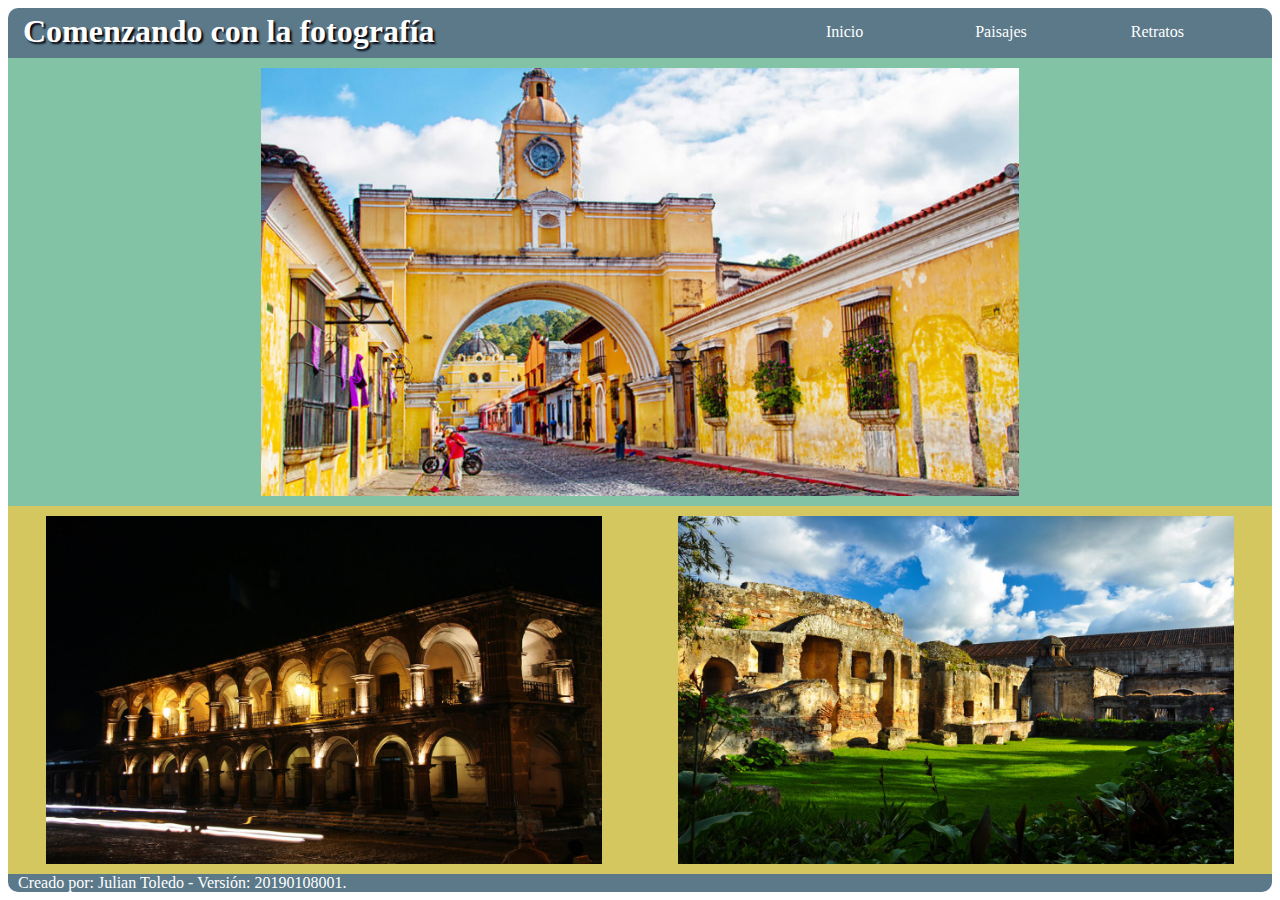
==== index.html @ 57a73812 "agregando efectos" ====
<html>
    <head>
      <meta charset="utf-8">
      <meta name="author" content="Julian Toledo"/>
      <meta name="description" content="Hoja de Vida"/>
      <meta name="language" content="es"/>
      <meta name="distribution" content="global"/>
      <meta name="keywords" content="Fotografía"/>
      <meta name="robots" content="all"/>
      <meta name="revisit-after" content="1 month"/>
      <title>Comenzando con la Fotografía</title>
      <link rel="stylesheet" href="css/estilos.css">
    </head>
    <body>
        <header>
            <div id="content_header">
                <div id="title">
                    <h1>Comenzando con la fotografía</h1>
                </div>
                <div id="menu_bar">
                    <a href="#" class="menu_option">Inicio</a>
                    <a href="#" class="menu_option">Paisajes</a>
                    <a href="#" class="menu_option">Retratos</a>
                </div>
            </div>
        </header>
        <section>
          <article>
            <div class="content_body01">
              <img id="main_image" src="img\antigua_guatemala_01.jpg" alt="Antigua Guatemala">
            </div>
          </article>
        </section>
        <section>
          <article>
            <div class="content_body02">
              <div class="image_content_01">
                <img id="image_02" class="image_02" src="img\antigua_guatemala_02.jpg" alt="Antigua Guatemala">
              </div>
              <div class="image_content_01">
                <img id="image_03" class="image_02" src="img\antigua_guatemala_03.jpg" alt="Antigua Guatemala">
              </div>
            </div>
          </article>
        </section>
        <footer>
            <p>Creado por: Julian Toledo - Versión: 20190108001.</p>
        </footer>
    </body>
</html>
---- css/estilos.css ----
﻿/*Versión: 20190108001*/
footer{
  background-color: #5b7989;
  border-radius: 0px 0px 10px 10px;
  Color: white;
}
h1{
  margin: 5px 0px 0px 15px;
  color: white;
  text-shadow: 2px 2px 2px #02010a;
}
p{
  margin: 0px 10px;
}
#content_header{
  height: 50px;
  background-color: #5b7989;
  border-radius: 10px 10px 0px 0px;
}
#title{
  margin: none;
  height: 50%;
  float: left;
}
#menu_bar{
  width: 40%;
  float: right;
}
#main_image{
  width: 60%;
  margin: 10px 20%;
}
.content_body01{
  background-color: #82c3a6;
}
.content_body02{
  background-color: #d5c75f;
  display: flex;
  flex-wrap:wrap;
}
.menu_option{
  text-decoration:none;
  text-align: center;
  color: white;
  float: left;
  padding: 15px;
  width: 25%;
  transition: box-shadow 0.2s, background-color 0.5s;
}
.menu_option:hover{
/*  margin: 1px;*/
  background-color: #82c3a6;
}
.image_content_01{
  width: 44%;
  margin: 10px 3%;
}
.image_02{
  width: 100%;
}
#image_02{
  transition: transform 0.5s;
  transform: rotate(0deg);
/*
  -webkit-transform: rotate(0deg); // IE 9
  -moz-transform: rotate(0deg); // Firefox
  -o-transform: rotate(0deg); // Safari and Chrome
  -ms-transform: rotate(0deg); // Opera
  -webkit-transition: all 500ms ease-in-out; // IE 9
  -moz-transition: all 500ms ease-in-out; // Firefox
  -ms-transition: all 500ms ease-in-out; // Safari and Chrome
  -o-transition: all 500ms ease-in-out; // Opera
*/
}
#image_02:hover{
  transform: rotate(-10deg);
}
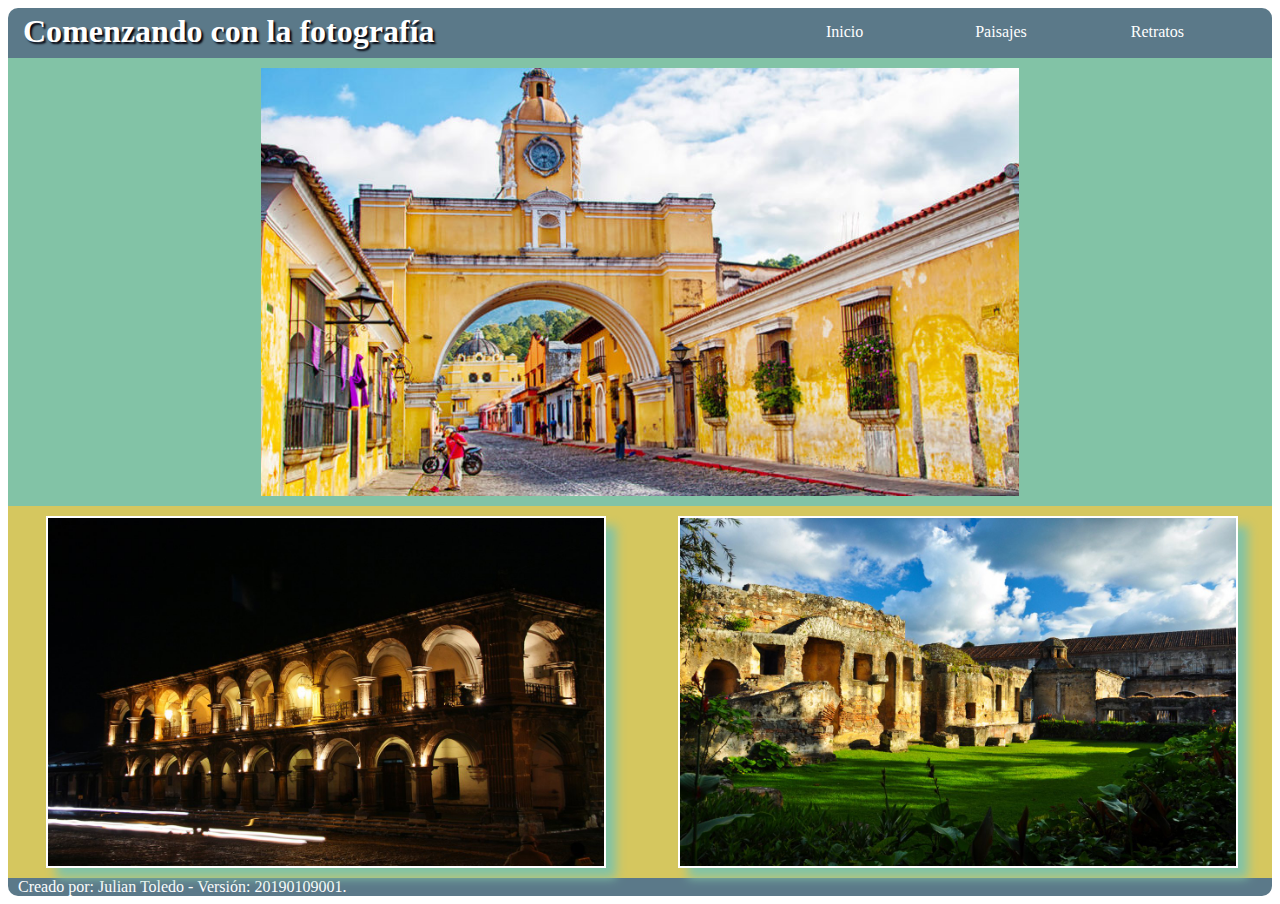
==== commit 732acf94: "enlaces realizados" ====
--- a/index.html
+++ b/index.html
@@ -12,39 +12,45 @@
       <link rel="stylesheet" href="css/estilos.css">
     </head>
     <body>
-        <header>
-            <div id="content_header">
-                <div id="title">
-                    <h1>Comenzando con la fotografía</h1>
-                </div>
-                <div id="menu_bar">
-                    <a href="#" class="menu_option">Inicio</a>
-                    <a href="#" class="menu_option">Paisajes</a>
-                    <a href="#" class="menu_option">Retratos</a>
-                </div>
+      <header>
+        <div id="content_header">
+          <div id="title">
+            <h1>Comenzando con la fotografía</h1>
+          </div>
+          <div id="menu_bar">
+            <a href="index.html" class="menu_option">Inicio</a>
+            <a href="html/paisajes.html" class="menu_option">Paisajes</a>
+            <a href="html/retratos.html" class="menu_option">Retratos</a>
+          </div>
+        </div>
+      </header>
+      <section>
+        <article>
+          <div class="content_body01">
+            <a href="index.html">
+              <img id="main_image" src="img\antigua_guatemala_01.jpg" alt="Antigua Guatemala" title="Inicio">
+            </a>
+          </div>
+        </article>
+      </section>
+      <section>
+        <article>
+          <div class="content_body02">
+            <div class="image_content_01">
+              <a href="html/paisajes.html">
+                <img id="image_02" src="img\antigua_guatemala_02.jpg" alt="Antigua Guatemala" title="Paisajes">
+              </a>
             </div>
-        </header>
-        <section>
-          <article>
-            <div class="content_body01">
-              <img id="main_image" src="img\antigua_guatemala_01.jpg" alt="Antigua Guatemala">
+            <div class="image_content_01">
+              <a href="html/retratos.html">
+                <img id="image_03" src="img\antigua_guatemala_03.jpg" alt="Antigua Guatemala" title="Retratos">
+              </a>
             </div>
-          </article>
-        </section>
-        <section>
-          <article>
-            <div class="content_body02">
-              <div class="image_content_01">
-                <img id="image_02" class="image_02" src="img\antigua_guatemala_02.jpg" alt="Antigua Guatemala">
-              </div>
-              <div class="image_content_01">
-                <img id="image_03" class="image_02" src="img\antigua_guatemala_03.jpg" alt="Antigua Guatemala">
-              </div>
-            </div>
-          </article>
-        </section>
-        <footer>
-            <p>Creado por: Julian Toledo - Versión: 20190108001.</p>
-        </footer>
+          </div>
+        </article>
+      </section>
+      <footer>
+        <p>Creado por: Julian Toledo - Versión: 20190109001.</p>
+      </footer>
     </body>
 </html>
--- a/css/estilos.css
+++ b/css/estilos.css
@@ -1,4 +1,4 @@
-﻿/*Versión: 20190108001*/
+﻿/*Versión: 20190109001*/
 footer{
   background-color: #5b7989;
   border-radius: 0px 0px 10px 10px;
@@ -48,19 +48,18 @@
   transition: box-shadow 0.2s, background-color 0.5s;
 }
 .menu_option:hover{
-/*  margin: 1px;*/
   background-color: #82c3a6;
 }
 .image_content_01{
   width: 44%;
   margin: 10px 3%;
 }
-.image_02{
+#image_02{
   width: 100%;
-}
-#image_02{
+  border: 2px solid white;
   transition: transform 0.5s;
   transform: rotate(0deg);
+  box-shadow: 10px 10px 10px #82c3a6;
 /*
   -webkit-transform: rotate(0deg); // IE 9
   -moz-transform: rotate(0deg); // Firefox
@@ -75,3 +74,25 @@
 #image_02:hover{
   transform: rotate(-10deg);
 }
+#image_03{
+  width: 100%;
+  transform: translate(0);
+  transition: transform 0.5s;
+  border: 2px solid white;
+  box-shadow: 10px 10px 10px #82c3a6;
+
+/*
+  -webkit-transform: rotate(0deg); // IE 9
+  -moz-transform: rotate(0deg); // Firefox
+  -o-transform: rotate(0deg); // Safari and Chrome
+  -ms-transform: rotate(0deg); // Opera
+  -webkit-transition: all 500ms ease-in-out; // IE 9
+  -moz-transition: all 500ms ease-in-out; // Firefox
+  -ms-transition: all 500ms ease-in-out; // Safari and Chrome
+  -o-transition: all 500ms ease-in-out; // Opera
+*/
+
+}
+#image_03:hover{
+  transform: translate(20px, -5px);
+}
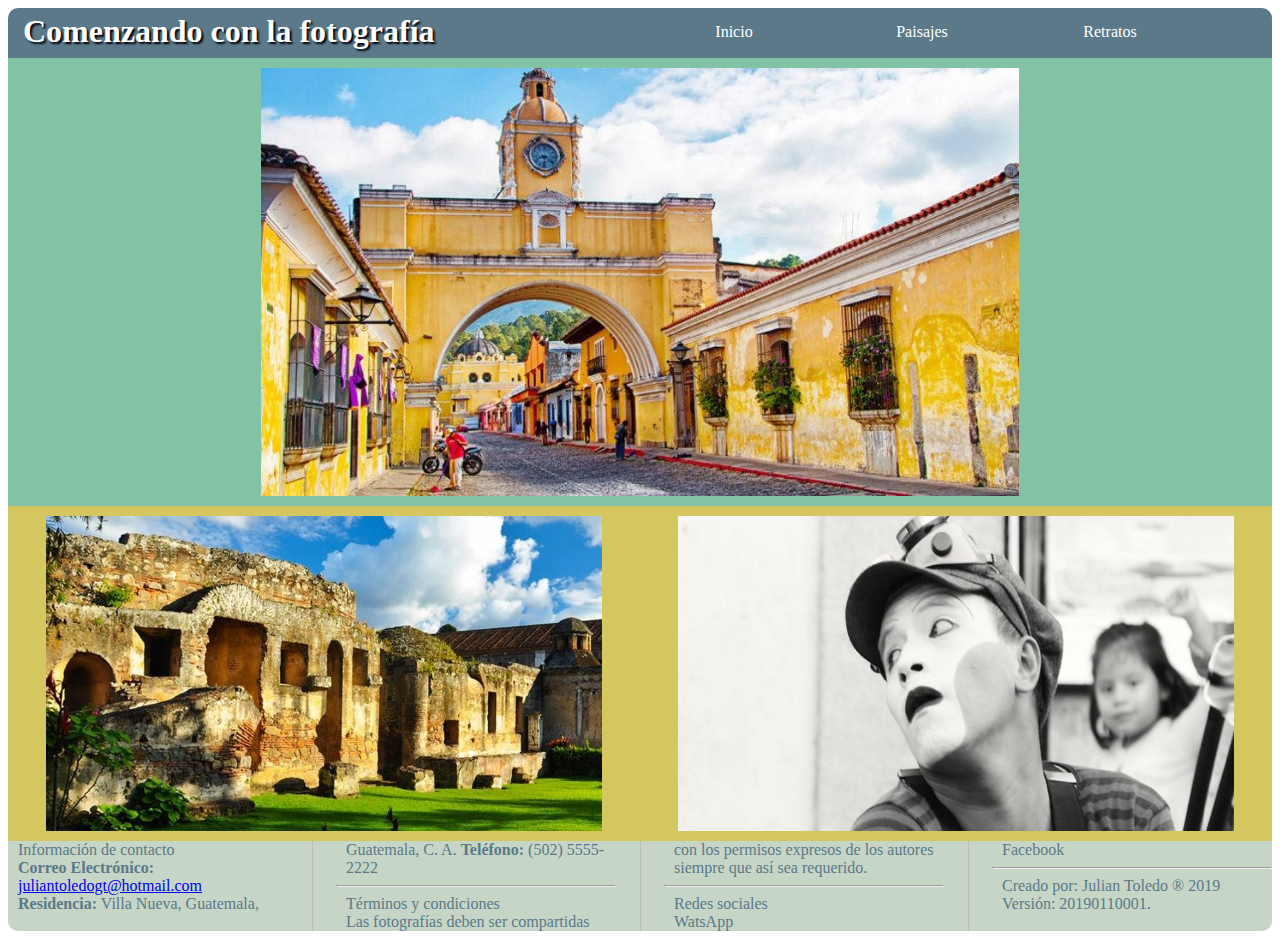
==== commit 3d98644e: "estandarización de imagenes t terminado hasta el requerimiento 4 pendiente de resolver algunos punto" ====
--- a/index.html
+++ b/index.html
@@ -10,6 +10,7 @@
       <meta name="revisit-after" content="1 month"/>
       <title>Comenzando con la Fotografía</title>
       <link rel="stylesheet" href="css/estilos.css">
+      <link rel="stylesheet" type="text/css" href="//fonts.googleapis.com/css?family=Dancing+Script"/>
     </head>
     <body>
       <header>
@@ -50,7 +51,20 @@
         </article>
       </section>
       <footer>
-        <p>Creado por: Julian Toledo - Versión: 20190109001.</p>
+        <p>Información de contacto<br>
+          <strong>Correo Electrónico:</strong> <a href="mailto:juliantoledogt@hotmail.com">juliantoledogt@hotmail.com</a><br>
+          <strong>Residencia:</strong> Villa Nueva, Guatemala, Guatemala, C. A.
+          <strong>Teléfono:</strong> (502) 5555-2222<hr>
+        </p>
+        <p>Términos y condiciones<br>
+          Las fotografías deben ser compartidas con los permisos expresos de los autores siempre que así sea requerido.<hr>
+        </p>
+        <p>Redes sociales<br>
+          WatsApp<br>
+          Facebook<hr>
+        </p>
+        <p>Creado por: Julian Toledo ® 2019<br>
+          Versión: 20190110001.</p>
       </footer>
     </body>
 </html>
--- a/css/estilos.css
+++ b/css/estilos.css
@@ -1,8 +1,24 @@
-﻿/*Versión: 20190109001*/
+﻿/*Versión: 20190110001*/
 footer{
-  background-color: #5b7989;
+  background-color: #C6d5c5;
   border-radius: 0px 0px 10px 10px;
-  Color: white;
+  Color: #5b7989;
+
+  -webkit-column-count:4;
+  -moz-column-count:4;
+  column-count:4;
+
+  -moz-column-gap: 3em;
+  -webkit-column-gap: 3em;
+  column-gap: 3em;
+
+  -moz-column-rule: 1px solid #bbb;
+  -webkit-column-rule: 1px solid #bbb;
+  column-rule: 1px solid #bbb;
+
+  -moz-column-width: 200px;
+  -webkit-column-width: 200px;
+  column-width: 200px;
 }
 h1{
   margin: 5px 0px 0px 15px;
@@ -19,11 +35,11 @@
 }
 #title{
   margin: none;
-  height: 50%;
+  width: 50%;
   float: left;
 }
 #menu_bar{
-  width: 40%;
+  width: 50%;
   float: right;
 }
 #main_image{
@@ -56,11 +72,9 @@
 }
 #image_02{
   width: 100%;
-  border: 2px solid white;
-  transition: transform 0.5s;
+  transition: transform 0.5s, box-shadow 1s;
+  /*
   transform: rotate(0deg);
-  box-shadow: 10px 10px 10px #82c3a6;
-/*
   -webkit-transform: rotate(0deg); // IE 9
   -moz-transform: rotate(0deg); // Firefox
   -o-transform: rotate(0deg); // Safari and Chrome
@@ -72,16 +86,16 @@
 */
 }
 #image_02:hover{
+  border: 2px solid blue;
+  box-shadow: 10px 10px 10px #82c3a6;
   transform: rotate(-10deg);
 }
 #image_03{
   width: 100%;
+  transition: transform 0.5s, box-shadow 1s;
+/*
+  box-shadow: 10px 10px 10px #82c3a6;
   transform: translate(0);
-  transition: transform 0.5s;
-  border: 2px solid white;
-  box-shadow: 10px 10px 10px #82c3a6;
-
-/*
   -webkit-transform: rotate(0deg); // IE 9
   -moz-transform: rotate(0deg); // Firefox
   -o-transform: rotate(0deg); // Safari and Chrome
@@ -91,8 +105,9 @@
   -ms-transition: all 500ms ease-in-out; // Safari and Chrome
   -o-transition: all 500ms ease-in-out; // Opera
 */
-
 }
 #image_03:hover{
+  border: 2px solid blue;
+  box-shadow: 10px 10px 10px #82c3a6;
   transform: translate(20px, -5px);
 }
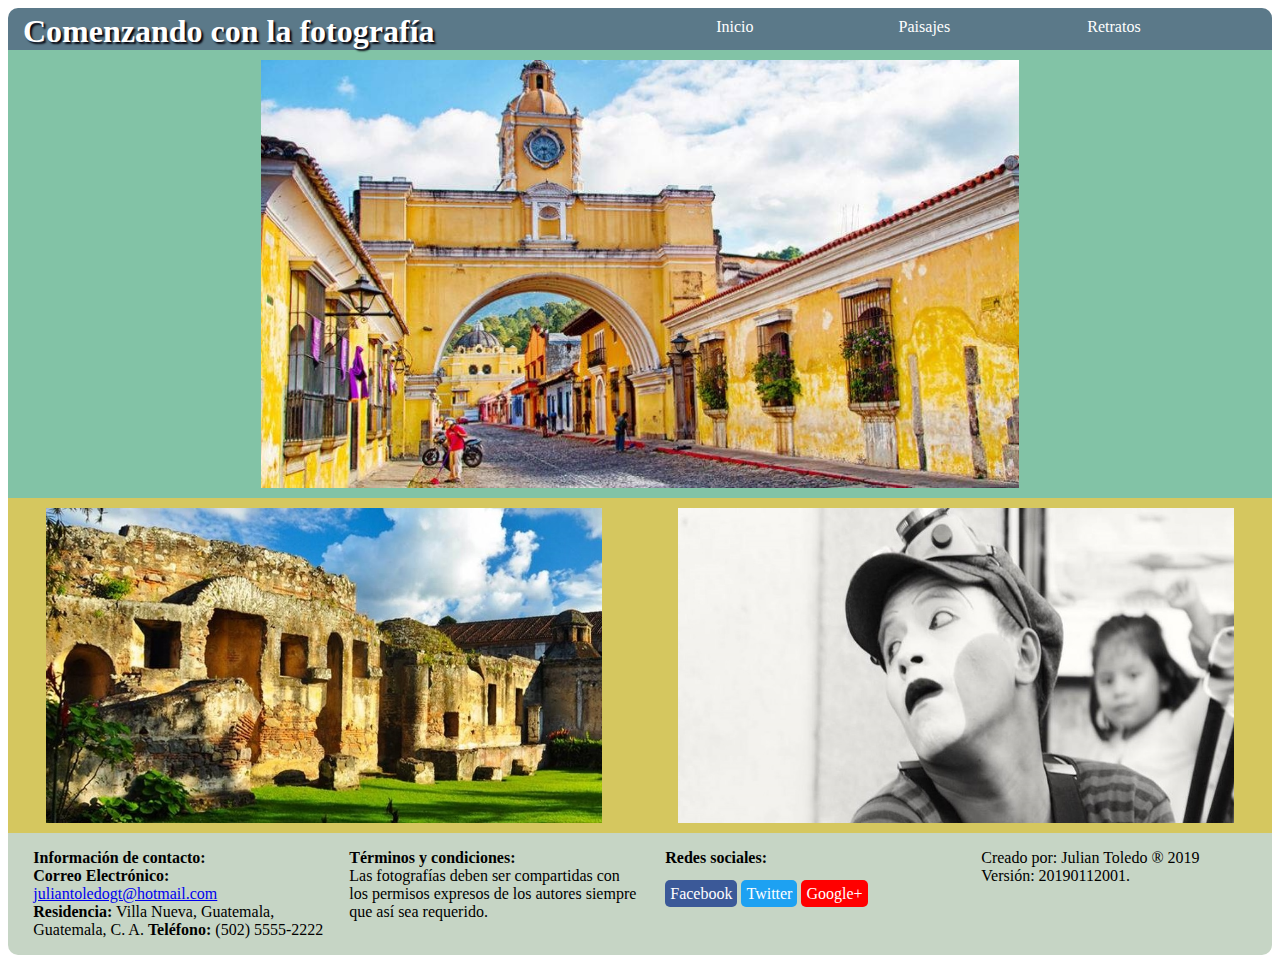
==== commit 69ee8795: "terminado el index preliminar" ====
--- a/index.html
+++ b/index.html
@@ -19,9 +19,9 @@
             <h1>Comenzando con la fotografía</h1>
           </div>
           <div id="menu_bar">
-            <a href="index.html" class="menu_option">Inicio</a>
-            <a href="html/paisajes.html" class="menu_option">Paisajes</a>
-            <a href="html/retratos.html" class="menu_option">Retratos</a>
+            <a class="menu_option" href="index.html">Inicio</a>
+            <a class="menu_option" href="html/paisajes.html">Paisajes</a>
+            <a class="menu_option" href="html/retratos.html">Retratos</a>
           </div>
         </div>
       </header>
@@ -51,20 +51,30 @@
         </article>
       </section>
       <footer>
-        <p>Información de contacto<br>
-          <strong>Correo Electrónico:</strong> <a href="mailto:juliantoledogt@hotmail.com">juliantoledogt@hotmail.com</a><br>
-          <strong>Residencia:</strong> Villa Nueva, Guatemala, Guatemala, C. A.
-          <strong>Teléfono:</strong> (502) 5555-2222<hr>
-        </p>
-        <p>Términos y condiciones<br>
-          Las fotografías deben ser compartidas con los permisos expresos de los autores siempre que así sea requerido.<hr>
-        </p>
-        <p>Redes sociales<br>
-          WatsApp<br>
-          Facebook<hr>
-        </p>
-        <p>Creado por: Julian Toledo ® 2019<br>
-          Versión: 20190110001.</p>
+        <div class="fc">
+          <p><strong>Información de contacto:</strong><br>
+            <strong>Correo Electrónico:</strong> <a href="mailto:juliantoledogt@hotmail.com">juliantoledogt@hotmail.com</a><br>
+            <strong>Residencia:</strong> Villa Nueva, Guatemala, Guatemala, C. A.
+            <strong>Teléfono:</strong> (502) 5555-2222
+          </p>
+        </div>
+        <div class="fc">
+          <p><strong>Términos y condiciones:</strong><br>
+            Las fotografías deben ser compartidas con los permisos expresos de los autores siempre que así sea requerido.
+          </p>
+        </div>
+        <div class="fc">
+          <p><strong>Redes sociales:</strong><br><br>
+            <a id="a_facebook" class="sn" href="https://www.facebook.com/julian.toledo.566">Facebook</a>
+            <a id="a_twitter" class="sn" href="https://twitter.com/JulianToledoGT">Twitter</a>
+            <a id="a_google" class="sn" href="https://plus.google.com/110180796706901689606">Google+</a>
+          </p>
+        </div>
+        <div class="fc">
+          <p>Creado por: Julian Toledo ® 2019<br>
+            Versión: 20190112001.
+          </p>
+        </div>
       </footer>
     </body>
 </html>
--- a/css/estilos.css
+++ b/css/estilos.css
@@ -1,46 +1,42 @@
-﻿/*Versión: 20190110001*/
+﻿/*Versión: 20190112001*/
 footer{
+  display: flex;
+  border-radius: 0px 0px 10px 10px;
   background-color: #C6d5c5;
-  border-radius: 0px 0px 10px 10px;
-  Color: #5b7989;
-
-  -webkit-column-count:4;
-  -moz-column-count:4;
-  column-count:4;
-
-  -moz-column-gap: 3em;
-  -webkit-column-gap: 3em;
-  column-gap: 3em;
-
-  -moz-column-rule: 1px solid #bbb;
-  -webkit-column-rule: 1px solid #bbb;
-  column-rule: 1px solid #bbb;
-
-  -moz-column-width: 200px;
-  -webkit-column-width: 200px;
-  column-width: 200px;
 }
 h1{
   margin: 5px 0px 0px 15px;
   color: white;
   text-shadow: 2px 2px 2px #02010a;
 }
-p{
-  margin: 0px 10px;
+.fc{
+  width: 25%;
+  padding-left: 2%;
 }
 #content_header{
-  height: 50px;
-  background-color: #5b7989;
-  border-radius: 10px 10px 0px 0px;
+  display: flex;
 }
 #title{
-  margin: none;
+  background-color: #5b7989;
   width: 50%;
-  float: left;
+  border-radius: 10px 0px 0px 0px;
 }
 #menu_bar{
+  background-color: #5b7989;
   width: 50%;
-  float: right;
+  border-radius: 0px 10px 0px 0px;
+  display: flex;
+}
+.menu_option{
+  text-decoration:none;
+  color: white;
+  text-align: center;
+  padding-top: 10px;
+  width: 30%;
+  transition: background-color 0.5s;
+}
+.menu_option:hover{
+  background-color: #82c3a6;
 }
 #main_image{
   width: 60%;
@@ -54,18 +50,6 @@
   display: flex;
   flex-wrap:wrap;
 }
-.menu_option{
-  text-decoration:none;
-  text-align: center;
-  color: white;
-  float: left;
-  padding: 15px;
-  width: 25%;
-  transition: box-shadow 0.2s, background-color 0.5s;
-}
-.menu_option:hover{
-  background-color: #82c3a6;
-}
 .image_content_01{
   width: 44%;
   margin: 10px 3%;
@@ -73,17 +57,6 @@
 #image_02{
   width: 100%;
   transition: transform 0.5s, box-shadow 1s;
-  /*
-  transform: rotate(0deg);
-  -webkit-transform: rotate(0deg); // IE 9
-  -moz-transform: rotate(0deg); // Firefox
-  -o-transform: rotate(0deg); // Safari and Chrome
-  -ms-transform: rotate(0deg); // Opera
-  -webkit-transition: all 500ms ease-in-out; // IE 9
-  -moz-transition: all 500ms ease-in-out; // Firefox
-  -ms-transition: all 500ms ease-in-out; // Safari and Chrome
-  -o-transition: all 500ms ease-in-out; // Opera
-*/
 }
 #image_02:hover{
   border: 2px solid blue;
@@ -93,21 +66,25 @@
 #image_03{
   width: 100%;
   transition: transform 0.5s, box-shadow 1s;
-/*
-  box-shadow: 10px 10px 10px #82c3a6;
-  transform: translate(0);
-  -webkit-transform: rotate(0deg); // IE 9
-  -moz-transform: rotate(0deg); // Firefox
-  -o-transform: rotate(0deg); // Safari and Chrome
-  -ms-transform: rotate(0deg); // Opera
-  -webkit-transition: all 500ms ease-in-out; // IE 9
-  -moz-transition: all 500ms ease-in-out; // Firefox
-  -ms-transition: all 500ms ease-in-out; // Safari and Chrome
-  -o-transition: all 500ms ease-in-out; // Opera
-*/
 }
 #image_03:hover{
   border: 2px solid blue;
   box-shadow: 10px 10px 10px #82c3a6;
   transform: translate(20px, -5px);
 }
+.sn{
+  font-family: inherit;
+  text-decoration:none;
+  border-radius: 5px;
+  color: white;
+  padding: 5px;
+}
+#a_facebook{
+  background-color: #3b5998;
+}
+#a_twitter{
+  background-color: #1da1f2;
+}
+#a_google{
+  background-color: red;
+}
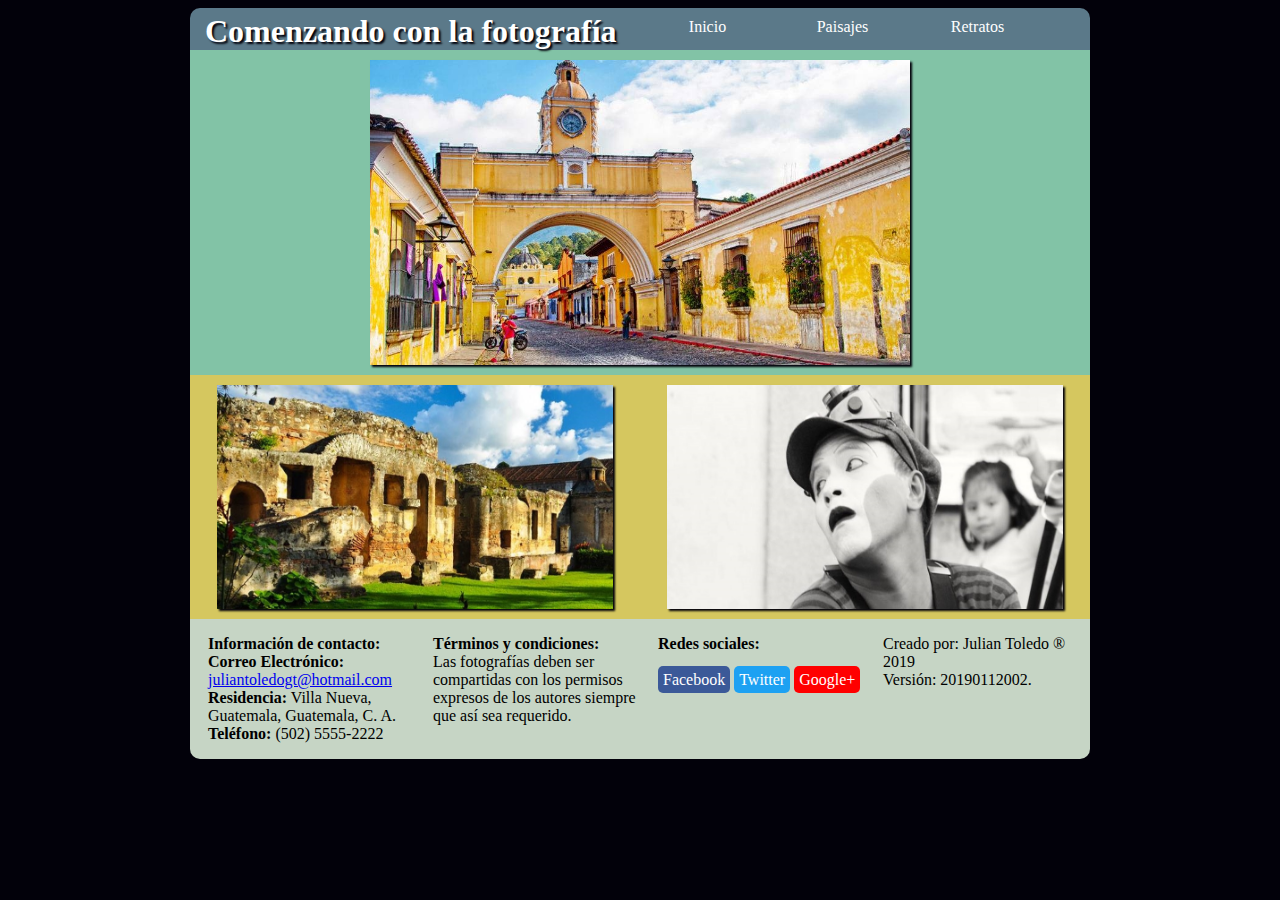
==== commit 079c982e: "puliendo apariencia de index" ====
--- a/index.html
+++ b/index.html
@@ -10,71 +10,74 @@
       <meta name="revisit-after" content="1 month"/>
       <title>Comenzando con la Fotografía</title>
       <link rel="stylesheet" href="css/estilos.css">
-      <link rel="stylesheet" type="text/css" href="//fonts.googleapis.com/css?family=Dancing+Script"/>
+      <link rel="shortcut icon" href="img/foto_logo.ico"/>
+      <link rel="stylesheet" media="screen" href="https://fontlibrary.org/face/dancing" type="text/css"/>
     </head>
     <body>
-      <header>
-        <div id="content_header">
-          <div id="title">
-            <h1>Comenzando con la fotografía</h1>
+      <div Id="Contenido">
+        <header>
+          <div id="content_header">
+            <div id="title">
+              <h1>Comenzando con la fotografía</h1>
+            </div>
+            <div id="menu_bar">
+              <a class="menu_option" href="index.html">Inicio</a>
+              <a class="menu_option" href="html/paisajes.html">Paisajes</a>
+              <a class="menu_option" href="html/retratos.html">Retratos</a>
+            </div>
           </div>
-          <div id="menu_bar">
-            <a class="menu_option" href="index.html">Inicio</a>
-            <a class="menu_option" href="html/paisajes.html">Paisajes</a>
-            <a class="menu_option" href="html/retratos.html">Retratos</a>
-          </div>
-        </div>
-      </header>
-      <section>
-        <article>
-          <div class="content_body01">
-            <a href="index.html">
-              <img id="main_image" src="img\antigua_guatemala_01.jpg" alt="Antigua Guatemala" title="Inicio">
-            </a>
-          </div>
-        </article>
-      </section>
-      <section>
-        <article>
-          <div class="content_body02">
-            <div class="image_content_01">
-              <a href="html/paisajes.html">
-                <img id="image_02" src="img\antigua_guatemala_02.jpg" alt="Antigua Guatemala" title="Paisajes">
+        </header>
+        <section>
+          <article>
+            <div class="content_body01">
+              <a href="index.html">
+                <img id="main_image" src="img\antigua_guatemala_01.jpg" alt="Antigua Guatemala" title="Inicio">
               </a>
             </div>
-            <div class="image_content_01">
-              <a href="html/retratos.html">
-                <img id="image_03" src="img\antigua_guatemala_03.jpg" alt="Antigua Guatemala" title="Retratos">
-              </a>
+          </article>
+        </section>
+        <section>
+          <article>
+            <div class="content_body02">
+              <div class="image_content_01">
+                <a href="html/paisajes.html">
+                  <img id="image_02" src="img\antigua_guatemala_02.jpg" alt="Antigua Guatemala" title="Paisajes">
+                </a>
+              </div>
+              <div class="image_content_01">
+                <a href="html/retratos.html">
+                  <img id="image_03" src="img\antigua_guatemala_03.jpg" alt="Antigua Guatemala" title="Retratos">
+                </a>
+              </div>
             </div>
+          </article>
+        </section>
+        <footer>
+          <div class="fc">
+            <p><strong>Información de contacto:</strong><br>
+              <strong>Correo Electrónico:</strong> <a href="mailto:juliantoledogt@hotmail.com">juliantoledogt@hotmail.com</a><br>
+              <strong>Residencia:</strong> Villa Nueva, Guatemala, Guatemala, C. A.
+              <strong>Teléfono:</strong> (502) 5555-2222
+            </p>
           </div>
-        </article>
-      </section>
-      <footer>
-        <div class="fc">
-          <p><strong>Información de contacto:</strong><br>
-            <strong>Correo Electrónico:</strong> <a href="mailto:juliantoledogt@hotmail.com">juliantoledogt@hotmail.com</a><br>
-            <strong>Residencia:</strong> Villa Nueva, Guatemala, Guatemala, C. A.
-            <strong>Teléfono:</strong> (502) 5555-2222
-          </p>
+          <div class="fc">
+            <p><strong>Términos y condiciones:</strong><br>
+              Las fotografías deben ser compartidas con los permisos expresos de los autores siempre que así sea requerido.
+            </p>
+          </div>
+          <div class="fc">
+            <p><strong>Redes sociales:</strong><br><br>
+              <a id="a_facebook" class="sn" href="https://www.facebook.com/julian.toledo.566">Facebook</a>
+              <a id="a_twitter" class="sn" href="https://twitter.com/JulianToledoGT">Twitter</a>
+              <a id="a_google" class="sn" href="https://plus.google.com/110180796706901689606">Google+</a>
+            </p>
+          </div>
+          <div class="fc">
+            <p>Creado por: Julian Toledo ® 2019<br>
+              Versión: 20190112002.
+            </p>
+          </div>
+        </footer>
         </div>
-        <div class="fc">
-          <p><strong>Términos y condiciones:</strong><br>
-            Las fotografías deben ser compartidas con los permisos expresos de los autores siempre que así sea requerido.
-          </p>
-        </div>
-        <div class="fc">
-          <p><strong>Redes sociales:</strong><br><br>
-            <a id="a_facebook" class="sn" href="https://www.facebook.com/julian.toledo.566">Facebook</a>
-            <a id="a_twitter" class="sn" href="https://twitter.com/JulianToledoGT">Twitter</a>
-            <a id="a_google" class="sn" href="https://plus.google.com/110180796706901689606">Google+</a>
-          </p>
-        </div>
-        <div class="fc">
-          <p>Creado por: Julian Toledo ® 2019<br>
-            Versión: 20190112001.
-          </p>
-        </div>
-      </footer>
     </body>
 </html>
--- a/css/estilos.css
+++ b/css/estilos.css
@@ -1,4 +1,15 @@
-﻿/*Versión: 20190112001*/
+﻿/*Versión: 20190112002*/
+#Contenido{
+  max-width: 900px;
+  min-width: 600px;
+  display: inline-block;
+  text-align: left;
+}
+body{
+  font-family: "Dancing Script";
+  background-color:  #02010a;
+  text-align: center;
+}
 footer{
   display: flex;
   border-radius: 0px 0px 10px 10px;
@@ -41,6 +52,7 @@
 #main_image{
   width: 60%;
   margin: 10px 20%;
+  box-shadow: 2px 2px 2px #02010a;
 }
 .content_body01{
   background-color: #82c3a6;
@@ -48,7 +60,6 @@
 .content_body02{
   background-color: #d5c75f;
   display: flex;
-  flex-wrap:wrap;
 }
 .image_content_01{
   width: 44%;
@@ -56,20 +67,20 @@
 }
 #image_02{
   width: 100%;
-  transition: transform 0.5s, box-shadow 1s;
+  transition: transform 0.5s;
+  box-shadow: 2px 2px 2px #02010a;
 }
 #image_02:hover{
   border: 2px solid blue;
-  box-shadow: 10px 10px 10px #82c3a6;
   transform: rotate(-10deg);
 }
 #image_03{
   width: 100%;
   transition: transform 0.5s, box-shadow 1s;
+  box-shadow: 2px 2px 2px #02010a;
 }
 #image_03:hover{
   border: 2px solid blue;
-  box-shadow: 10px 10px 10px #82c3a6;
   transform: translate(20px, -5px);
 }
 .sn{
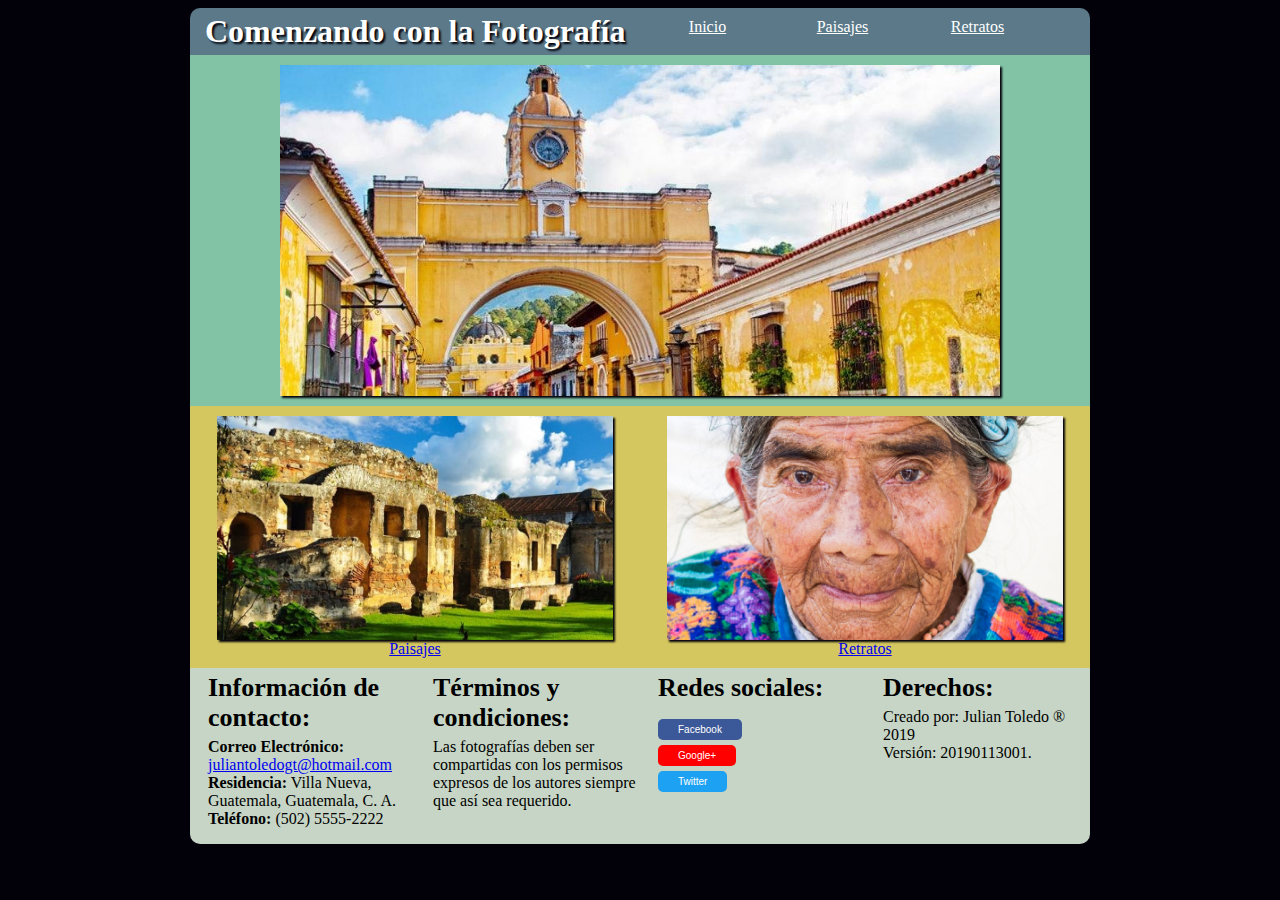
==== commit a0ca98e1: "iniciando con paginas secundarias" ====
--- a/index.html
+++ b/index.html
@@ -18,7 +18,7 @@
         <header>
           <div id="content_header">
             <div id="title">
-              <h1>Comenzando con la fotografía</h1>
+              <h1>Comenzando con la Fotografía</h1>
             </div>
             <div id="menu_bar">
               <a class="menu_option" href="index.html">Inicio</a>
@@ -42,11 +42,13 @@
               <div class="image_content_01">
                 <a href="html/paisajes.html">
                   <img id="image_02" src="img\antigua_guatemala_02.jpg" alt="Antigua Guatemala" title="Paisajes">
+                  <a class="" href="html/paisajes.html">Paisajes</a>
                 </a>
               </div>
               <div class="image_content_01">
                 <a href="html/retratos.html">
                   <img id="image_03" src="img\antigua_guatemala_03.jpg" alt="Antigua Guatemala" title="Retratos">
+                  <a class="" href="html/retratos.html">Retratos</a>
                 </a>
               </div>
             </div>
@@ -54,30 +56,38 @@
         </section>
         <footer>
           <div class="fc">
-            <p><strong>Información de contacto:</strong><br>
+            <p class="section_title">Información de contacto:</p>
+            <p>
               <strong>Correo Electrónico:</strong> <a href="mailto:juliantoledogt@hotmail.com">juliantoledogt@hotmail.com</a><br>
               <strong>Residencia:</strong> Villa Nueva, Guatemala, Guatemala, C. A.
               <strong>Teléfono:</strong> (502) 5555-2222
             </p>
           </div>
           <div class="fc">
-            <p><strong>Términos y condiciones:</strong><br>
-              Las fotografías deben ser compartidas con los permisos expresos de los autores siempre que así sea requerido.
+            <p class="section_title">Términos y condiciones:</p>
+            <p class="section_content">Las fotografías deben ser compartidas con los permisos expresos de los autores siempre que así sea requerido.</p>
+          </div>
+          <div class="fc">
+            <p class="section_title">Redes sociales:</p>
+            <p>
+              <div class="contenedor">
+                <a id="a_facebook" class="sn" href="https://www.facebook.com/julian.toledo.566">Facebook</a>
+              </div>
+              <div class="contenedor">
+                <a id="a_google" class="sn" href="https://plus.google.com/110180796706901689606">Google+</a>
+              </div>
+              <div class="contenedor">
+                <a id="a_twitter" class="sn" href="https://twitter.com/JulianToledoGT">Twitter</a>
+              </div>
             </p>
           </div>
           <div class="fc">
-            <p><strong>Redes sociales:</strong><br><br>
-              <a id="a_facebook" class="sn" href="https://www.facebook.com/julian.toledo.566">Facebook</a>
-              <a id="a_twitter" class="sn" href="https://twitter.com/JulianToledoGT">Twitter</a>
-              <a id="a_google" class="sn" href="https://plus.google.com/110180796706901689606">Google+</a>
-            </p>
-          </div>
-          <div class="fc">
+            <p class="section_title">Derechos:</p>
             <p>Creado por: Julian Toledo ® 2019<br>
-              Versión: 20190112002.
+              Versión: 20190113001.
             </p>
           </div>
         </footer>
-        </div>
+      </div>
     </body>
 </html>
--- a/css/estilos.css
+++ b/css/estilos.css
@@ -1,13 +1,60 @@
-﻿/*Versión: 20190112002*/
+﻿/*Versión: 20190113001*/
+/*Mobil: Establecido en el punto 5 de las consideraciones generales del Requerimiento 1*/
+@media (max-width: 899px){
+  footer{
+    flex-wrap: wrap;
+  }
+  #content_header{
+    flex-wrap: wrap;
+  }
+  #title{
+    border-radius: 10px 10px 0px 0px;
+    text-align: center;
+  }
+  #menu_bar{
+    border-radius: 0px 0px 0px 0px;
+    justify-content:center;
+  }
+  .content_body02{
+    flex-wrap: wrap;
+  }
+  .image_content_01{
+    width: 80%;
+    margin: 10px 10%;
+  }
+}
+/*Desktop: Establecido en el punto 5 de las consideraciones generales del Requerimiento 1*/
+@media (min-width: 900px){
+  #title{
+    border-radius: 10px 0px 0px 0px;
+    padding-bottom: 5px;
+  }
+  #menu_bar{
+    border-radius: 0px 10px 0px 0px;
+  }
+  #Contenido{
+    max-width: 900px;
+    min-width: 600px;
+  }
+  .image_content_01{
+    width: 44%;
+    margin: 10px 3%;
+  }
+}
+
+
+
 #Contenido{
-  max-width: 900px;
-  min-width: 600px;
   display: inline-block;
   text-align: left;
 }
+.contenedor{
+  margin-top: 5px;
+  display: flex;
+}
 body{
   font-family: "Dancing Script";
-  background-color:  #02010a;
+  background-color: #02010a;
   text-align: center;
 }
 footer{
@@ -20,38 +67,40 @@
   color: white;
   text-shadow: 2px 2px 2px #02010a;
 }
+p{
+  margin-top: 5px;
+}
 .fc{
-  width: 25%;
+  width: 100%;
   padding-left: 2%;
+}
+.section_title{
+  font-size: 26px;
+  font-weight: bold;
+  margin-bottom: 0px;
 }
 #content_header{
   display: flex;
 }
 #title{
   background-color: #5b7989;
-  width: 50%;
-  border-radius: 10px 0px 0px 0px;
+  width: 100%;
 }
 #menu_bar{
   background-color: #5b7989;
-  width: 50%;
-  border-radius: 0px 10px 0px 0px;
+  width: 100%;
   display: flex;
+  padding-bottom: 5px;
 }
 .menu_option{
-  text-decoration:none;
   color: white;
   text-align: center;
   padding-top: 10px;
   width: 30%;
-  transition: background-color 0.5s;
-}
-.menu_option:hover{
-  background-color: #82c3a6;
 }
 #main_image{
-  width: 60%;
-  margin: 10px 20%;
+  width: 80%;
+  margin: 10px 10%;
   box-shadow: 2px 2px 2px #02010a;
 }
 .content_body01{
@@ -62,8 +111,7 @@
   display: flex;
 }
 .image_content_01{
-  width: 44%;
-  margin: 10px 3%;
+  text-align: center;
 }
 #image_02{
   width: 100%;
@@ -72,7 +120,7 @@
 }
 #image_02:hover{
   border: 2px solid blue;
-  transform: rotate(-10deg);
+  transform: rotate(10deg);
 }
 #image_03{
   width: 100%;
@@ -84,11 +132,12 @@
   transform: translate(20px, -5px);
 }
 .sn{
-  font-family: inherit;
+  font-family: arial;
+  font-size: 10px;
+  padding: 5px 20px;
   text-decoration:none;
   border-radius: 5px;
   color: white;
-  padding: 5px;
 }
 #a_facebook{
   background-color: #3b5998;
